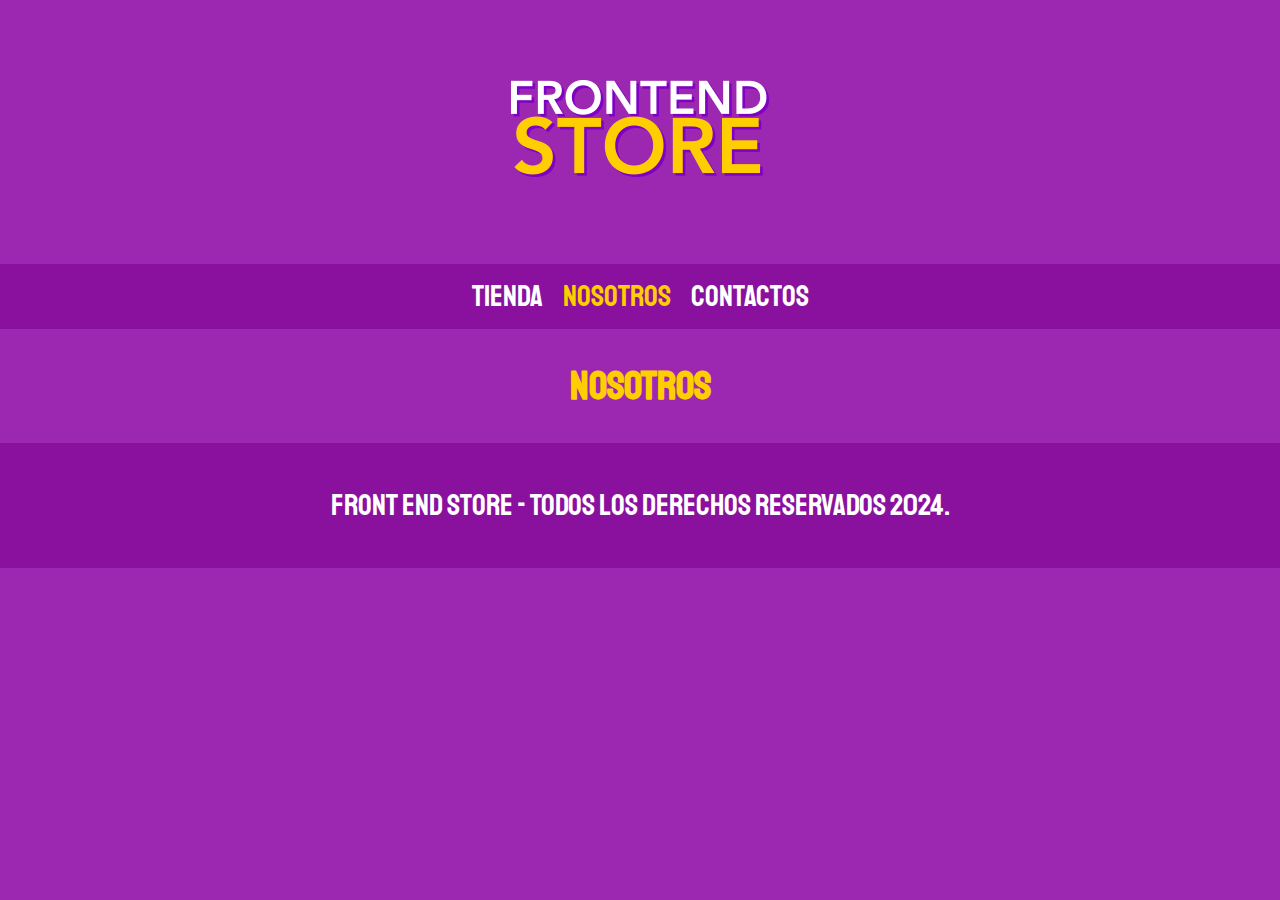
==== nosotros.html @ bf776245 "first commit" ====
<!DOCTYPE html>
<html lang="en">
  <head>
    <meta charset="UTF-8" />
    <meta name="viewport" content="width=device-width, initial-scale=1.0" />
    <title>FrontEnd Store</title>
    <link rel="stylesheet" href="/css/normalize.css" />
    <link rel="preconnect" href="https://fonts.googleapis.com" />
    <link rel="preconnect" href="https://fonts.gstatic.com" crossorigin />
    <link
      href="https://fonts.googleapis.com/css2?family=Krub:wght@500&family=Montserrat:wght@400;500;700;900&family=Staatliches&family=Yuji+Hentaigana+Akebono&display=swap"
      rel="stylesheet"
    />
    <link rel="stylesheet" href="/css/style.css" />
  </head>
  <body>
    <header class="header">
      <a href="index.html">
        <img class="header__logo" src="img/logo.png" alt="Logotipo">
      </a>
    </header>
    <nav class="navegacion">
      <a class="navegacion__enlace " href="index.html">Tienda</a>
      <a class="navegacion__enlace navegacion__enlace--activo" href="nosotros.html">Nosotros</a>
      <a class="navegacion__enlace" href="contactos.html">Contactos</a>
    </nav>

    <main class="contenedor">
      <h1>Nosotros</h1>

    </main>

    <footer class="footer">
      <p class="footer__texto">Front End Store - Todos los derechos Reservados 2024.</p>
    </footer>
  </body>
</html>
---- css/style.css ----
/** 
Variables globales para colores 
**/
:root {
  --primario: #9c27b0;
  --primarioOscuro: #89119d;
  --secundario: #ffce00;
  --secundarioOscuro: rgb(233, 287, 2);
  --blanco: #fff;
  --negro: #000;

  --fuentePrincipal: "Staatliches", cursive;
}

html {
  box-sizing: border-box;
  font-size: 62.5%;
}

*,
*::before,
*::after {
  box-sizing: inherit;
}

/** Variables Globales **/

body {
    background-color: var(--primario);
    font-size: 1.6rem;
    line-height: 1.5;
}

p{
    font-size: 1.8rem;
    font-family: Arial, Helvetica, sans-serif;
    color:var(--blanco);
}

a{
    text-decoration: none;
}

img{
    max-width: 100%;
}

.contenedor {
    max-width: 120rem;
    margin: 0 auto;
}

h1, h2, h3{
    text-align: center;
    color: var(--secundario);
    font-family: var(--fuentePrincipal);

}

h1{
    font-size: 4rem;
}

h2{
    font-size: 3.2rem;
}

h3{
    font-size: 2.4rem;
}

/* Header  */

.header{
    display: flex;
    justify-content: center;
}

.header__logo{
    margin: 8rem 0;

}

/* Navegacion  */

.navegacion{
    background-color: var(--primarioOscuro);
    padding: 1rem 0;
    display: flex;
    justify-content: center;
    gap: 2rem; /* Para separar los 3 enlaces */
}

.navegacion__enlace{
    font-family: var(--fuentePrincipal);
    color:var(--blanco);
    font-size: 3rem; /*Tamano de letra */
}
/*Cambia el color cuando pasa por encima del mouse */
.navegacion__enlace--activo,
.navegacion__enlace:hover{
    color: var(--secundario);
}

.footer{
    background-color: var(--primarioOscuro);
    padding: 1rem 0;
    margin-top: 2rem; /*Separacion del margen de arriba */
    display: flex;
    justify-content: center;
}

.footer__texto{
    font-family: var(--fuentePrincipal);
    font-size: 3rem; /*Tamano de letra */
}

/* Grid */
.grid{
    display: grid;
    grid-template-columns: repeat(2, 1fr);
    gap: 2rem; /*Incluye separacion de fila y columna a la vez  */
}
@media (min-width: 768px ) {
    .grid{
        grid-template-columns: repeat(3, 1fr);
    }
    
}

/* Productos */

.producto{
    background-color: var(--primarioOscuro);
    padding: 1rem;

}

.producto__imagen{
    width: 100%;

}

.producto__informacion{

}
.producto__nombre{
    font-size: 4rem;

}

.producto__precio{
    font-size: 2.8rem;
    color: var(--secundario)


}

.producto__nombre,
.producto__precio{
    font-family: var(--fuentePrincipal);
    margin: 1rem 0;
    text-align: center;
    line-height: 1.2;
}

/*Graficos  */
.grafico{
    min-height: 30rem ;
}

.grafico--camisas{
    grid-row: 2/3;
    grid-column: 1/3;
    background-image: url(../img/grafico1.jpg);

}
@media (min-width:768px ) {
    .grafico--node{
        grid-row: 5/6;
        grid-column: 2/4;
        background-image: url(../img/grafico2.jpg);
    
    }
    
}
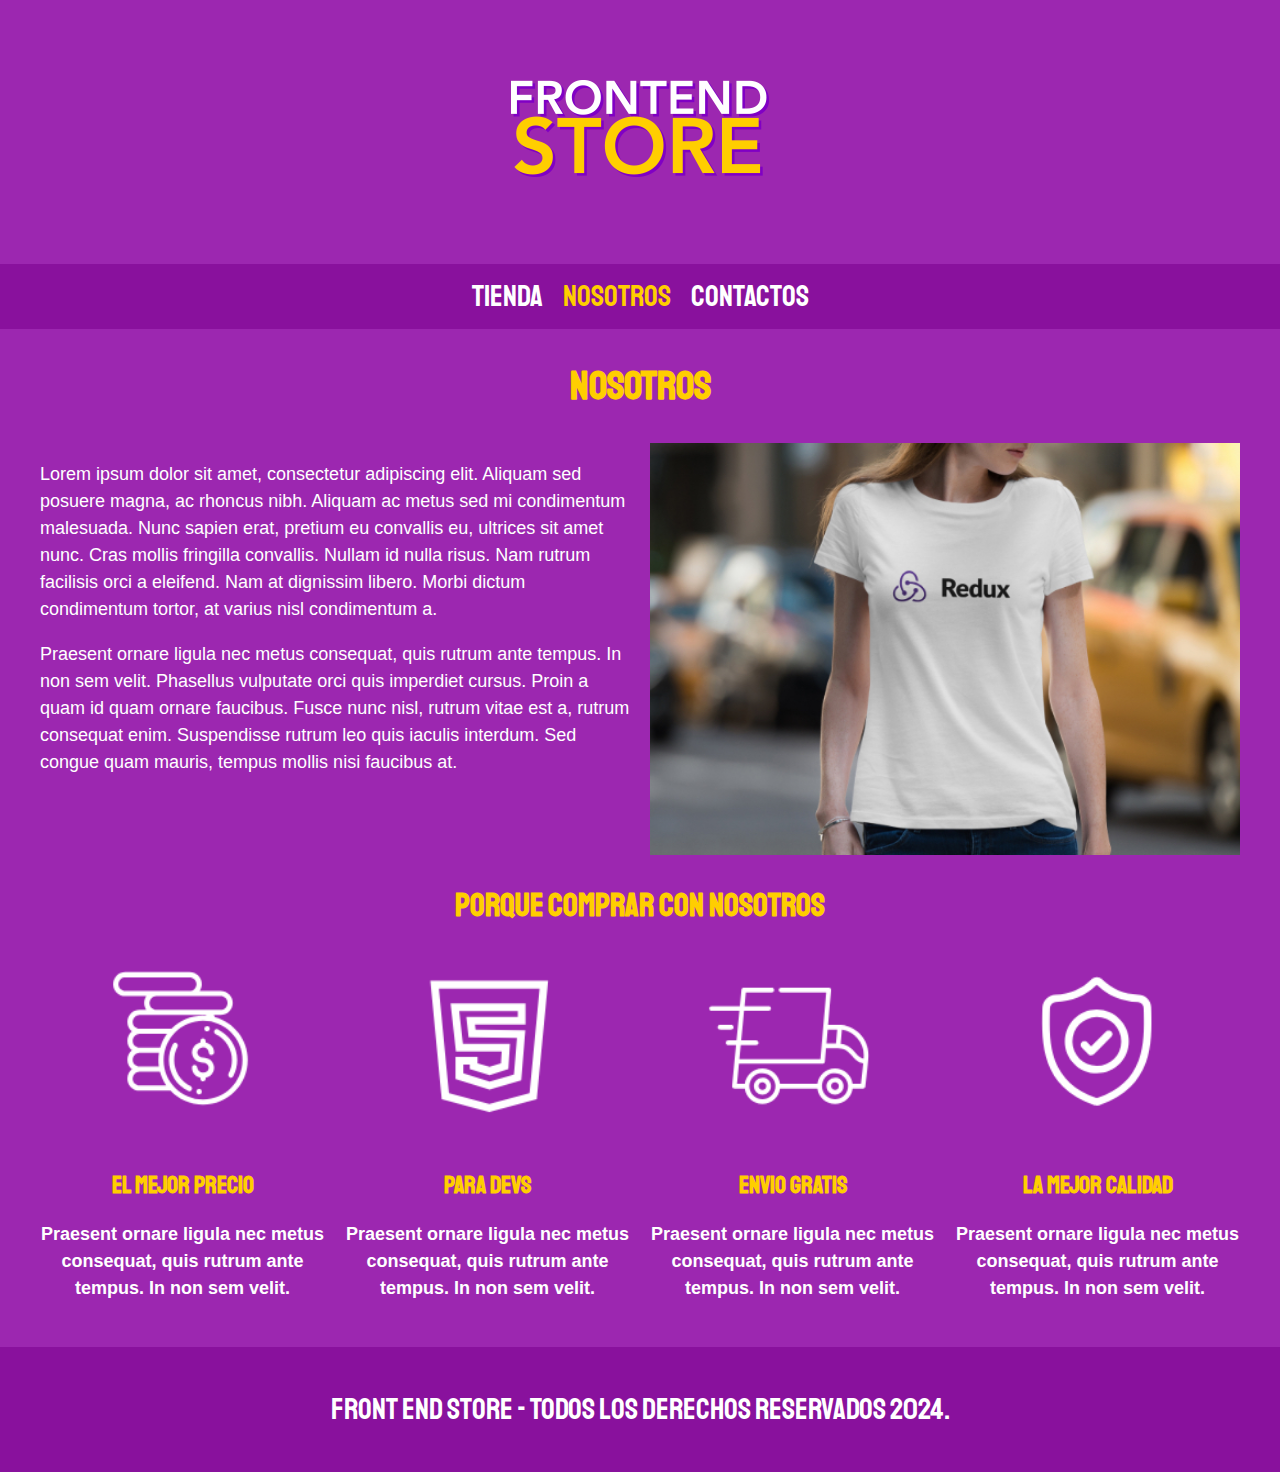
==== commit 435138f7: "Nosotros pages" ====
--- a/nosotros.html
+++ b/nosotros.html
@@ -16,22 +16,79 @@
   <body>
     <header class="header">
       <a href="index.html">
-        <img class="header__logo" src="img/logo.png" alt="Logotipo">
+        <img class="header__logo" src="img/logo.png" alt="Logotipo" />
       </a>
     </header>
     <nav class="navegacion">
-      <a class="navegacion__enlace " href="index.html">Tienda</a>
-      <a class="navegacion__enlace navegacion__enlace--activo" href="nosotros.html">Nosotros</a>
+      <a class="navegacion__enlace" href="index.html">Tienda</a>
+      <a
+        class="navegacion__enlace navegacion__enlace--activo"
+        href="nosotros.html"
+        >Nosotros</a
+      >
       <a class="navegacion__enlace" href="contactos.html">Contactos</a>
     </nav>
 
     <main class="contenedor">
       <h1>Nosotros</h1>
+      <div class="nosotros">
+        <div class="nosotros__contenido">
+          <p>
+            Lorem ipsum dolor sit amet, consectetur adipiscing elit. Aliquam sed
+            posuere magna, ac rhoncus nibh. Aliquam ac metus sed mi condimentum
+            malesuada. Nunc sapien erat, pretium eu convallis eu, ultrices sit
+            amet nunc. Cras mollis fringilla convallis. Nullam id nulla risus.
+            Nam rutrum facilisis orci a eleifend. Nam at dignissim libero. Morbi
+            dictum condimentum tortor, at varius nisl condimentum a.</p>
+            <p>
+            Praesent ornare ligula nec metus consequat, quis rutrum ante tempus.
+            In non sem velit. Phasellus vulputate orci quis imperdiet cursus.
+            Proin a quam id quam ornare faucibus. Fusce nunc nisl, rutrum vitae
+            est a, rutrum consequat enim. Suspendisse rutrum leo quis iaculis
+            interdum. Sed congue quam mauris, tempus mollis nisi faucibus at.</p>
+        </div>
+          <img class="nosotros__imagen" src="img/nosotros.jpg" alt="Nosotros" />
+      </div>
+    </main>
+    <section class="contenedor comprar">
+      <h2 class="comprar__titulo">
+        Porque comprar con nosotros
+        <div class="bloques">
+          <div class="bloque">
+            <img class="bloque__imagen" src="img/icono_1.png" alt="Icono Uno">
+            <h3 class="bloque__titulo">El mejor Precio</h3>
+            <p>Praesent ornare ligula nec metus consequat, quis rutrum ante tempus.
+              In non sem velit.</p>
+          </div>
 
-    </main>
+          <div class="bloque">
+            <img class="bloque__imagen" src="img/icono_2.png" alt="Icono Uno">
+            <h3 class="bloque__titulo">Para Devs</h3>
+            <p>Praesent ornare ligula nec metus consequat, quis rutrum ante tempus.
+              In non sem velit.</p>
+          </div>
+
+          <div class="bloque">
+            <img class="bloque__imagen" src="img/icono_3.png" alt="Icono Uno">
+            <h3 class="bloque__titulo">Envio Gratis</h3>
+            <p>Praesent ornare ligula nec metus consequat, quis rutrum ante tempus.
+              In non sem velit.</p>
+          </div>
+
+          <div class="bloque">
+            <img class="bloque__imagen" src="img/icono_4.png" alt="Icono Uno">
+            <h3 class="bloque__titulo">La mejor calidad</h3>
+            <p>Praesent ornare ligula nec metus consequat, quis rutrum ante tempus.
+              In non sem velit.</p>
+          </div>
+        </div>
+      </h2>
+    </section>
 
     <footer class="footer">
-      <p class="footer__texto">Front End Store - Todos los derechos Reservados 2024.</p>
+      <p class="footer__texto">
+        Front End Store - Todos los derechos Reservados 2024.
+      </p>
     </footer>
   </body>
-</html>+</html>
--- a/css/style.css
+++ b/css/style.css
@@ -42,7 +42,8 @@
 }
 
 img{
-    max-width: 100%;
+    width: 100%;
+
 }
 
 .contenedor {
@@ -136,11 +137,6 @@
 
 }
 
-.producto__imagen{
-    width: 100%;
-
-}
-
 .producto__informacion{
 
 }
@@ -167,6 +163,8 @@
 /*Graficos  */
 .grafico{
     min-height: 30rem ;
+    background-repeat: no-repeat;
+    background-size: cover;
 }
 
 .grafico--camisas{
@@ -175,12 +173,77 @@
     background-image: url(../img/grafico1.jpg);
 
 }
+.grafico--node{
+    background-image: url(../img/grafico2.jpg);
+    grid-column: 1/3;
+    grid-row:8/9;
+
+}
+
 @media (min-width:768px ) {
     .grafico--node{
         grid-row: 5/6;
         grid-column: 2/4;
-        background-image: url(../img/grafico2.jpg);
-    
-    }
-    
-}
+    }
+    
+}
+
+/* Nosotros */
+.nosotros{
+    display: grid;
+    grid-template-rows: repeat(2, auto);
+}
+@media (min-width: 768px) {
+    .nosotros {
+        grid-template-columns: repeat(2, 1fr);
+        column-gap: 2rem;
+    
+    }
+    
+}
+
+.nosotros__contenido{
+
+}
+
+.nosotros__imagen{
+    grid-row: 1/2;
+
+}
+
+@media (min-width: 768px) {
+    .nosotros__imagen{
+        grid-column: 2/3;
+    
+    }
+    
+}
+
+/* Bloques*/
+.bloques{
+    display: grid;
+    grid-template-columns: repeat(2, 1fr);
+    gap: 2rem ;
+
+}
+@media (min-width:768px ) {
+    .bloques{
+        grid-template-columns: repeat(4, 1fr);
+
+    }
+    
+}
+
+.bloque{
+    text-align: center;
+}
+
+.bloque__titulo{
+    margin: 0;
+}
+
+.bloque__imagen{
+   
+}
+
+/* Pagina del producto*/